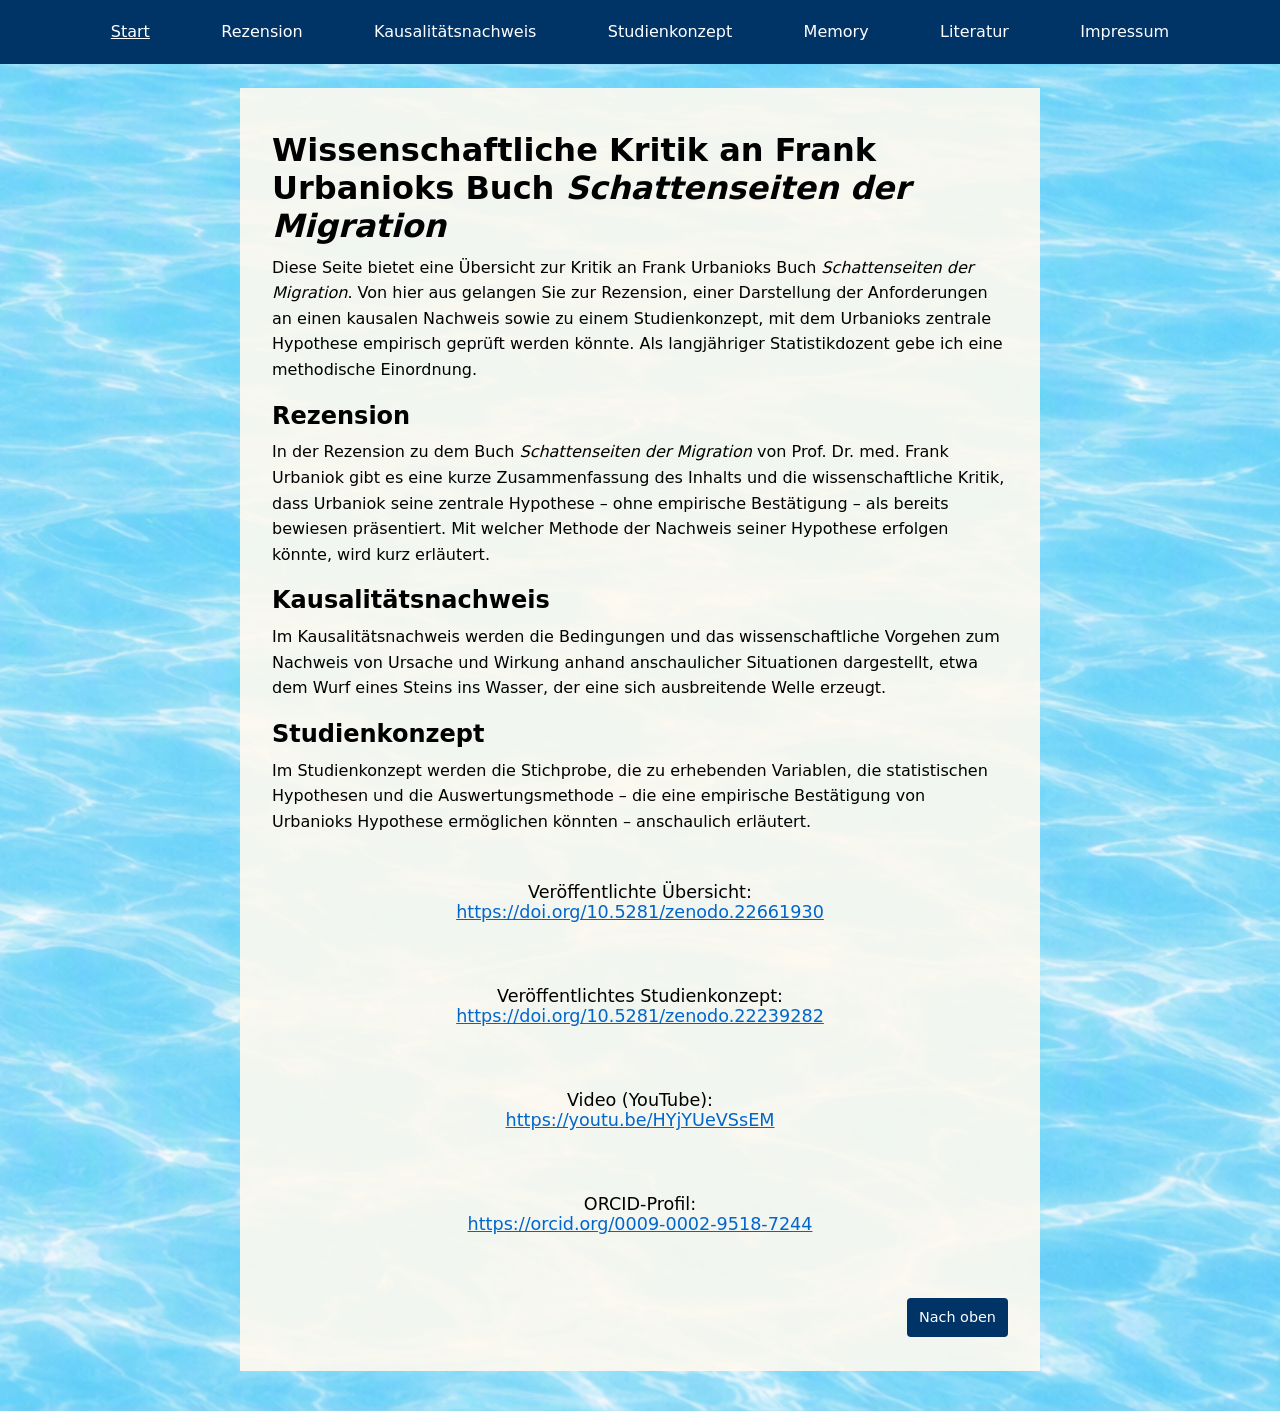
==== index.html @ d54fd237 "Add files via upload" ====
<!DOCTYPE html>
<html lang="de">
<head>
    <meta charset="UTF-8">

<meta name="viewport" content="width=device-width, initial-scale=1.0">


    <title>Kritik an Urbanioks Buch Schattenseiten der Migration – Start</title>

    <meta name="description" content="Übersichtsseite zur wissenschaftlichen Kritik an Urbanioks Buch: Verweise auf Rezension, Kausalitätsanalyse und Studienkonzept zur empirischen Prüfung seiner Hypothese.">
    <meta name="author" content="Eckehard Kuhlmei">

   <!-- Canonical URL -->
<link rel="canonical" href="https://urban.kuhlmei.ch/index.html">

<!-- Open Graph Tags -->
<meta property="og:title" content="Urban – Übersicht und Einführung">
<meta property="og:description" content="Einführung in die kritische Auseinandersetzung mit Urbanioks Hypothese und den methodischen Grundlagen der Kausalitätsprüfung.">
<meta property="og:url" content="https://urban.kuhlmei.ch/index.html">
<meta property="og:type" content="website">
<meta property="og:site_name" content="Urban – Kuhlmei">
 
<script type="application/ld+json">
{
  "@context": "https://schema.org",
  "@graph": [

    {
      "@type": "WebPage",
      "@id": "https://urban.kuhlmei.ch/#webpage",
      "url": "https://urban.kuhlmei.ch/",
      "name": "Kritik an Urbanioks Buch Schattenseiten der Migration – Start",
      "description": "Übersichtsseite zur wissenschaftlichen Kritik an Urbanioks Buch: Verweise auf Rezension, Kausalitätsanalyse und Studienkonzept zur empirischen Prüfung seiner Hypothese."
    },

    {
      "@type": "Person",
      "@id": "https://urban.kuhlmei.ch/#person",
      "name": "Eckehard Kuhlmei",
      "url": "https://urban.kuhlmei.ch/",
      "jobTitle": "Psychologe, Statistikdozent",
      "identifier": "https://orcid.org/0009-0002-9518-7244",
      "sameAs": [
        "https://orcid.org/0009-0002-9518-7244",
        "https://zenodo.org/doi/10.5281/zenodo.22239282"
      ]
    },

    {
      "@type": "Article",
      "@id": "https://urban.kuhlmei.ch/#article",
      "headline": "Wissenschaftliche Kritik an Frank Urbanioks Buch Schattenseiten der Migration",
      "description": "Übersichtsseite mit Verweisen auf Rezension, Kausalitätsanalyse und Studienkonzept sowie methodischer Einordnung durch einen langjährigen Statistikdozenten.",
      "author": {
        "@type": "Person",
        "@id": "https://urban.kuhlmei.ch/#person"
      },
      "publisher": {
        "@type": "Person",
        "name": "Eckehard Kuhlmei"
      },
      "mainEntityOfPage": "https://urban.kuhlmei.ch/"
    },

    {
  "@type": "VideoObject",
  "@id": "https://urban.kuhlmei.ch/#video",
  "name": "Prüfung von Urbanioks Hypothese – Studienkonzept und Auswertungsmethode",
  "description": "Kurzes Erklärvideo zum Studienkonzept zur empirischen Prüfung von Urbanioks Hypothese.",
  "thumbnailUrl": "https://img.youtube.com/vi/HYjYUeVSsEM/maxresdefault.jpg",
  "uploadDate": "2026-09-04T12:00:00+02:00",
  "contentUrl": "https://youtu.be/HYjYUeVSsEM",
  "embedUrl": "https://www.youtube.com/embed/HYjYUeVSsEM",
  "publisher": {
    "@type": "Person",
    "@id": "https://urban.kuhlmei.ch/#person"
  }
},


    {
      "@type": "ScholarlyArticle",
      "@id": "https://urban.kuhlmei.ch/#overview-article",
      "name": "Veröffentlichte Übersicht zur wissenschaftlichen Kritik an Frank Urbanioks Buch Schattenseiten der Migration",
      "description": "Überblicksdokument mit zentralen Links, Zusammenfassung und Kontext zur wissenschaftlichen Kritik an Urbanioks Hypothese.",
      "url": "https://doi.org/10.5281/zenodo.22661930",
      "identifier": {
        "@type": "PropertyValue",
        "propertyID": "DOI",
        "value": "10.5281/zenodo.22661930"
      },
      "author": {
        "@type": "Person",
        "@id": "https://urban.kuhlmei.ch/#person"
      },
      "publisher": {
        "@type": "Organization",
        "name": "Zenodo"
      },
      "inLanguage": "de"
    },

    {
      "@type": "BreadcrumbList",
      "@id": "https://urban.kuhlmei.ch/#breadcrumb",
      "itemListElement": [
        {
          "@type": "ListItem",
          "position": 1,
          "name": "Start",
          "item": "https://urban.kuhlmei.ch/"
        }
      ]
    }

  ]
}
</script>

    <!-- Google Analytics GA4 -->
<script async src="https://www.googletagmanager.com/gtag/js?id=G-37CLNTBSNG"></script>
<script>
  window.dataLayer = window.dataLayer || [];
  function gtag(){dataLayer.push(arguments);}
  gtag('js', new Date());
  gtag('config', 'G-37CLNTBSNG');
</script>


    <link rel="stylesheet" href="style.css">
</head>
<body class="body-background">

<div id="top"></div>

    <header class="site-header">
        <nav class="main-nav">
            <ul class="nav-list">
                <li class="nav-item"><a href="index.html" class="nav-link nav-link-active">Start</a></li>
                <li class="nav-item"><a href="rezension.html" class="nav-link">Rezension</a></li>
                <li class="nav-item"><a href="kausalitätsnachweis.html" class="nav-link">Kausalitätsnachweis</a></li>
                <li class="nav-item"><a href="studienkonzept.html" class="nav-link">Studienkonzept</a></li>
                <li class="nav-item"><a href="memory.html" class="nav-link">Memory</a></li>
                <li class="nav-item"><a href="literatur.html" class="nav-link">Literatur</a></li>
                <li class="nav-item"><a href="impressum.html" class="nav-link">Impressum</a></li>
            </ul>
        </nav>
    </header>

    <main class="page-wrapper">
        <h1>Wissenschaftliche Kritik an Frank Urbanioks Buch <em>Schattenseiten der Migration</em></h1>

        <p>
            Diese Seite bietet eine Übersicht zur Kritik an Frank Urbanioks Buch <em>Schattenseiten der Migration</em>.
            Von hier aus gelangen Sie zur Rezension, einer Darstellung der Anforderungen
            an einen kausalen Nachweis sowie zu einem Studienkonzept, mit dem Urbanioks zentrale Hypothese
            empirisch geprüft werden könnte. Als langjähriger Statistikdozent gebe ich eine methodische Einordnung.
        </p>

        <h2>Rezension</h2>
        <p>
            In der Rezension zu dem Buch <em>Schattenseiten der Migration</em> von Prof. Dr. med. Frank Urbaniok
            gibt es eine kurze Zusammenfassung des Inhalts und die wissenschaftliche Kritik, dass Urbaniok seine
            zentrale Hypothese – ohne empirische Bestätigung – als bereits bewiesen präsentiert. Mit welcher Methode
            der Nachweis seiner Hypothese erfolgen könnte, wird kurz erläutert.
        </p>

        

        <h2>Kausalitätsnachweis</h2>
        <p>
            Im Kausalitätsnachweis werden die Bedingungen und das wissenschaftliche Vorgehen zum Nachweis von Ursache
            und Wirkung anhand anschaulicher Situationen dargestellt, etwa dem Wurf eines Steins ins Wasser, der eine
            sich ausbreitende Welle erzeugt.
        </p>

        

        <h2>Studienkonzept</h2>
        <p>
            Im Studienkonzept werden die Stichprobe, die zu erhebenden Variablen, die statistischen Hypothesen und die
            Auswertungsmethode – die eine empirische Bestätigung von Urbanioks Hypothese ermöglichen könnten – anschaulich
            erläutert.
        </p>

<div class="doi">
    <span>Veröffentlichte Übersicht:</span><br>
    <a href="https://doi.org/10.5281/zenodo.22661930" target="_blank">
         https://doi.org/10.5281/zenodo.22661930
    </a>
</div>


<div class="doi">
    <span>Veröffentlichtes Studienkonzept:</span><br>
    <a href="https://doi.org/10.5281/zenodo.22239282" target="_blank">
         https://doi.org/10.5281/zenodo.22239282
    </a>
</div>

<div class="doi">
    <span>Video (YouTube):</span><br>
    <a href="https://youtu.be/HYjYUeVSsEM" target="_blank">
         https://youtu.be/HYjYUeVSsEM
    </a>
</div>

<div class="doi">
    ORCID‑Profil:<br>
    <a href="https://orcid.org/0009-0002-9518-7244" target="_blank">
        https://orcid.org/0009-0002-9518-7244
    </a>
</div>

<p class="back-to-top-wrapper">
    <a href="#top" class="back-to-top">Nach oben</a>
</p>

    </main>

<!-- Like-Button Bereich -->
<div class="like-container">
    <!-- LikeBtn.com BEGIN -->
    <span class="likebtn-wrapper" data-lang="de" data-identifier="urban-startseite"></span>
    <script>
        (function(d,e,s){
            if(d.getElementById("likebtn_wjs")) return;
            a = d.createElement(e);
            m = d.getElementsByTagName(e)[0];
            a.async = 1;
            a.id = "likebtn_wjs";
            a.src = s;
            m.parentNode.insertBefore(a, m);
        })(document, "script", "//w.likebtn.com/js/w/widget.js");
    </script>
    <!-- LikeBtn.com END -->
</div>

</body>
</html>
---- style.css ----
/* Hintergrundbild für alle Seiten */
.body-background {
    margin: 0;
    padding: 0;
    font-family: system-ui, -apple-system, BlinkMacSystemFont, "Segoe UI", sans-serif;
    background-image: url("hintergrund.png");
    background-size: cover;
    background-position: center;
    background-attachment: scroll;
}

/* Navigationsleiste */
.site-header {
    background-color: #003366; /* dunkelblau */
}

.main-nav {
    max-width: 1100px;
    margin: 0 auto;
}

.nav-list {
    list-style: none;
    margin: 0;
    padding: 0.5rem 0;
    display: flex;
    justify-content: space-between;
    flex-wrap: wrap;
}

.nav-item {
    margin: 0 0.5rem;
}

.nav-link {
    color: #ffffff;
    text-decoration: none;
    font-weight: 500;
    padding: 0.4rem 0.8rem;
    display: block;
}

.nav-link:hover,
.nav-link-active {
    text-decoration: underline;
}

/* Page Wrapper mit cremeweißem Hintergrund und Opazität */
.page-wrapper {
    max-width: 800px;
    margin: 1.5rem auto;
    padding: 1.5rem 2rem;
    background-color: rgba(255, 250, 240, 0.9); /* cremeweiß mit 0.9 Opazität */
    box-sizing: border-box;
}

/* Bilder in Textbreite */
.content-image-wrapper {
    margin: 1.2rem 0;
}

.content-image {
    width: 100%;
    height: auto;
    display: block;
}

/* Typografie */
h1, h2 {
    margin-top: 1.2rem;
    margin-bottom: 0.6rem;
}

p {
    line-height: 1.6;
    margin: 0.6rem 0;
}

/* Responsive Navigation: unter 600px vertikal */
@media (max-width: 600px) {
    .nav-list {
        flex-direction: column;
        align-items: flex-start;
    }

    .nav-item {
        margin: 0.2rem 0;
    }
}


.bild {
    width: 100%;
    height: auto;
    display: block;
    margin: 0.5rem 0;
}

/* Kompaktes Memory-Layout für eine Seite */
.memory-grid {
    display: grid;
    grid-template-columns: repeat(3, 1fr);
    gap: 0.4rem;              /* engerer Abstand */
    max-width: 420px;         /* schmalere Gesamtbreite */
    margin: 1rem auto;        /* zentriert das Spielfeld */
}

.card {
    width: 100%;
    aspect-ratio: 1 / 1;
    background-image: url('rueckseite.png');
    background-size: cover;        /* Füllt das gesamte Feld */
    background-repeat: no-repeat;  /* Keine Wiederholung */
    background-position: center;   /* Zentriert das Muster */
    border: 1px solid #900;
    cursor: pointer;
    transition: transform 0.2s ease;
}


/* Karten etwas kleiner für kompaktere Darstellung */
.memory-grid .card {
    height: 110px;            /* feste Höhe für gleichmäßige Rasterhöhe */
}

/* Bilddarstellung bei aufgedeckten Karten */
.card.flipped img {
    width: 100%;
    height: 100%;
    object-fit: cover;
    display: block;
    border-radius: 3px;
}

/* Für kleine Bildschirme (Smartphones) */
@media (max-width: 600px) {
    .memory-grid {
        max-width: 320px;
        gap: 0.3rem;
    }
    .memory-grid .card {
        height: 90px;
    }
}

.card.win-glow {
    box-shadow: 0 0 25px 10px rgba(255, 215, 0, 0.8);
    transition: box-shadow 0.8s ease-out;
}

.back-to-top {
    display: inline-block;
    padding: 8px 12px;
    background-color: #003366; /* dein dunkles Blau */
    color: white;
    text-decoration: none;
    border-radius: 4px;
    font-size: 0.9rem;
}

.back-to-top:hover {
    background-color: #0055aa;
}

.back-to-top-wrapper {
    text-align: right;
    margin-top: 40px;
}

@media (max-width: 600px) {
    .back-to-top-wrapper {
        text-align: center;
        margin-top: 30px;
    }
    .back-to-top {
        padding: 10px 16px;
        font-size: 1rem;
    }
}


.site-header {
    background-color: #003366;
    padding: 0.5rem 1rem;   /* NEU */
}

.like-container {
    text-align: center;
    margin-top: 40px;
    margin-bottom: 40px;
}

.yoko-link {
    color: #003366 !important;
    font-weight: 500;
}

.doi {
    text-align: center;
    margin-top: 3rem;
    margin-bottom: 4rem;   /* deutlich mehr Abstand nach unten */
    font-size: 1.1rem;
    font-weight: 500;
}

.doi a {
    color: #0066cc;
    text-decoration: underline;
}

.orcid {
    margin-top: 2.5rem;
    margin-bottom: 3.5rem;
    text-align: center;
    font-size: 1.05rem;
    font-weight: 500;
}

.orcid a {
    color: #0066cc;
    text-decoration: underline;
}

.pdf-link {
    font-size: 1.15rem;
    font-weight: 500;
    text-decoration: underline;
    color: var(--text-dark);
}

.video {
    text-align: center;
    margin-top: 10px;
}

.video a {
    color: #005a8c; /* dein Urban-Blau */
    text-decoration: none;
}

.video a:hover {
    text-decoration: underline;
}
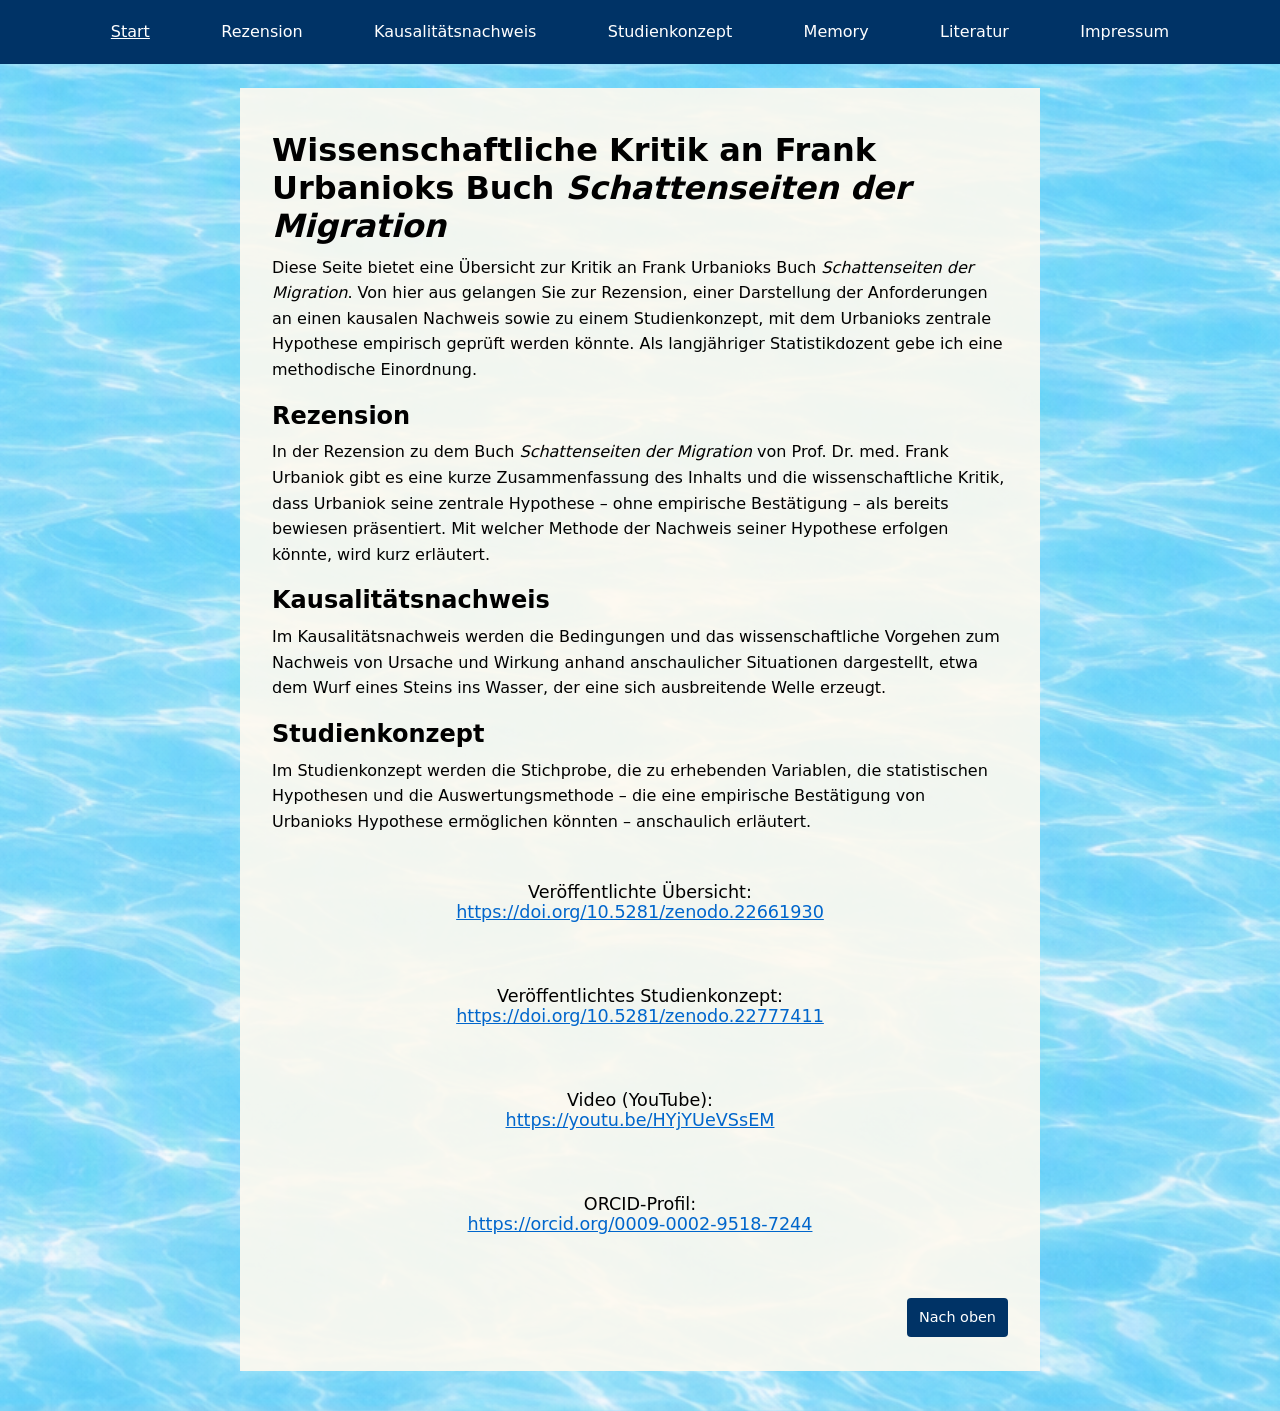
==== commit e88b1482: "Add files via upload" ====
--- a/index.html
+++ b/index.html
@@ -194,8 +194,8 @@
 
 <div class="doi">
     <span>Veröffentlichtes Studienkonzept:</span><br>
-    <a href="https://doi.org/10.5281/zenodo.22239282" target="_blank">
-         https://doi.org/10.5281/zenodo.22239282
+    <a href="https://doi.org/10.5281/zenodo.22777411" target="_blank">
+         https://doi.org/10.5281/zenodo.22777411
     </a>
 </div>
 
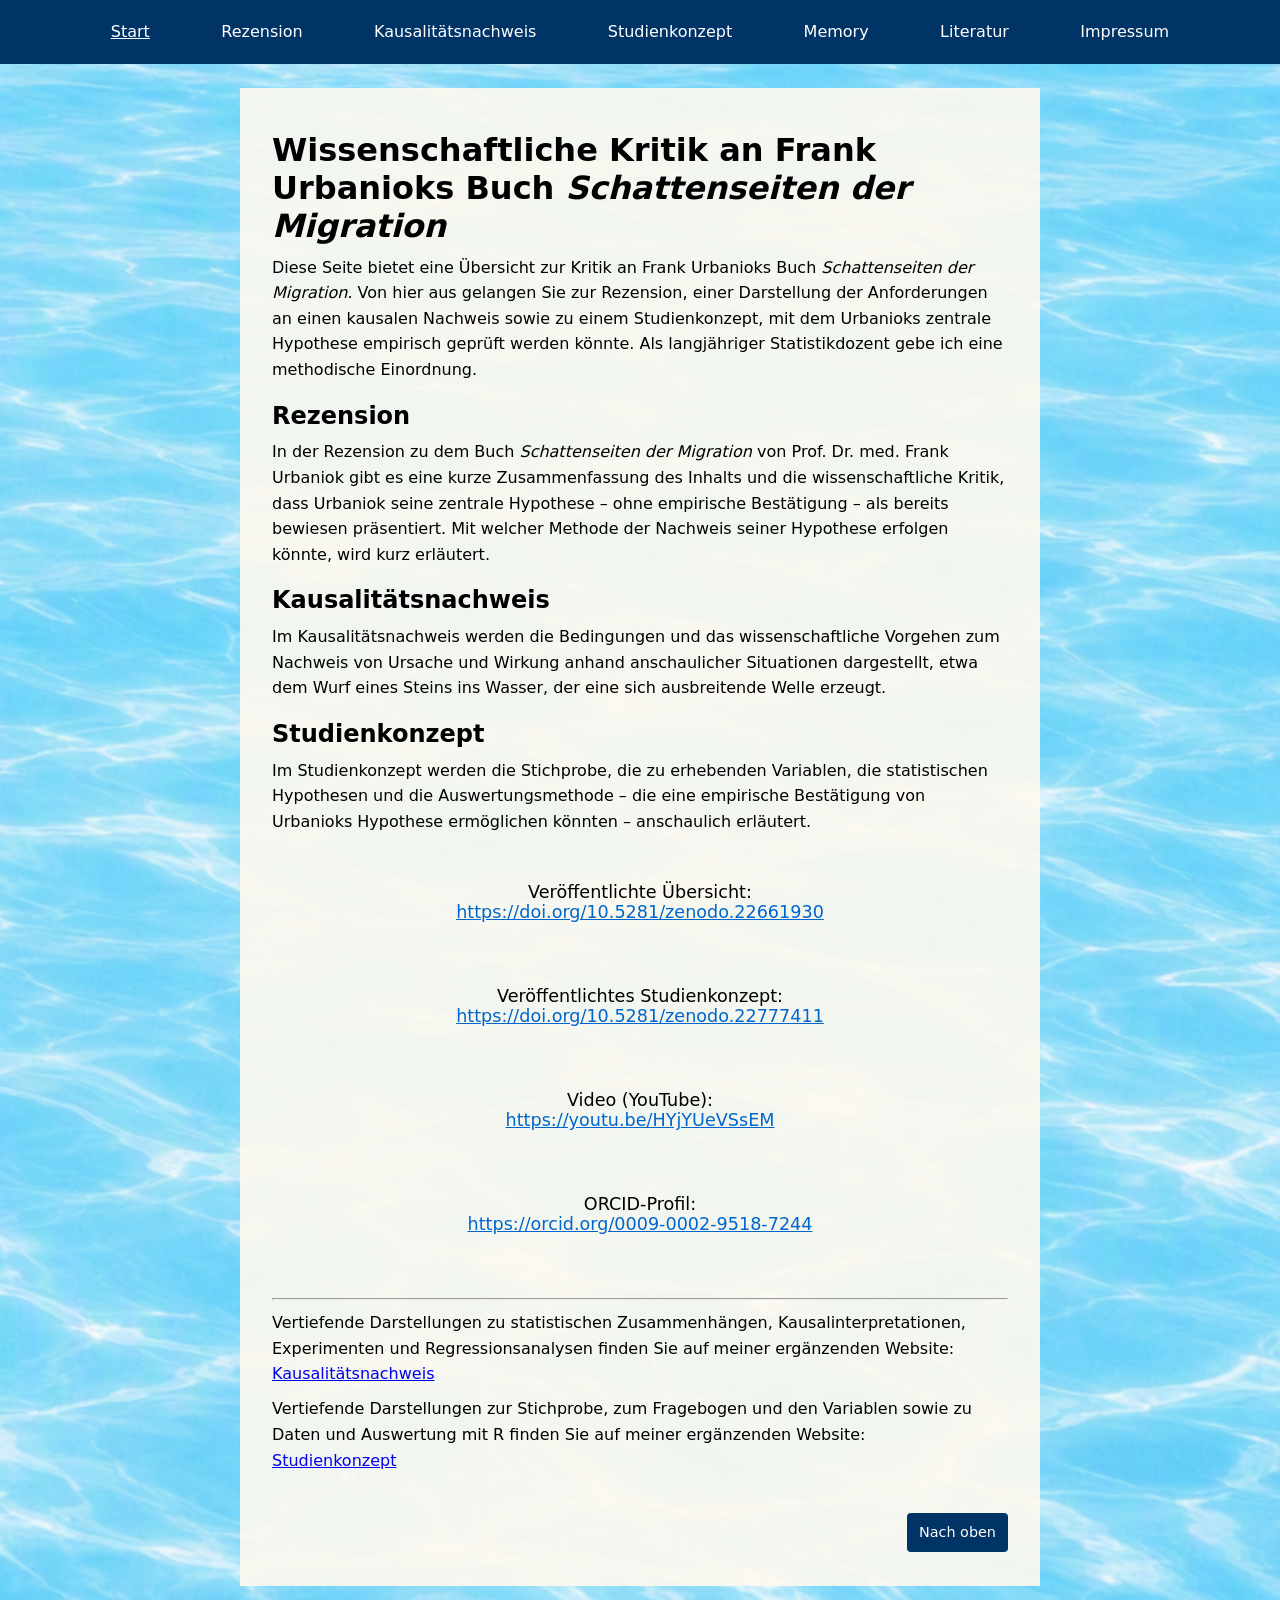
==== commit 1c5e56a7: "Add files via upload" ====
--- a/index.html
+++ b/index.html
@@ -212,6 +212,19 @@
         https://orcid.org/0009-0002-9518-7244
     </a>
 </div>
+
+<hr>
+
+<p>
+Vertiefende Darstellungen zu statistischen Zusammenhängen, Kausalinterpretationen, Experimenten und Regressionsanalysen finden Sie auf meiner ergänzenden Website:<br>
+<a href="https://kausalitaetsnachweis.kuhlmei.ch">Kausalitätsnachweis</a>
+</p>
+
+<p>
+Vertiefende Darstellungen zur Stichprobe, zum Fragebogen und den Variablen sowie zu Daten und Auswertung mit R finden Sie auf meiner ergänzenden Website:<br>
+<a href="https://studienkonzept.kuhlmei.ch">Studienkonzept</a>
+</p>
+
 
 <p class="back-to-top-wrapper">
     <a href="#top" class="back-to-top">Nach oben</a>
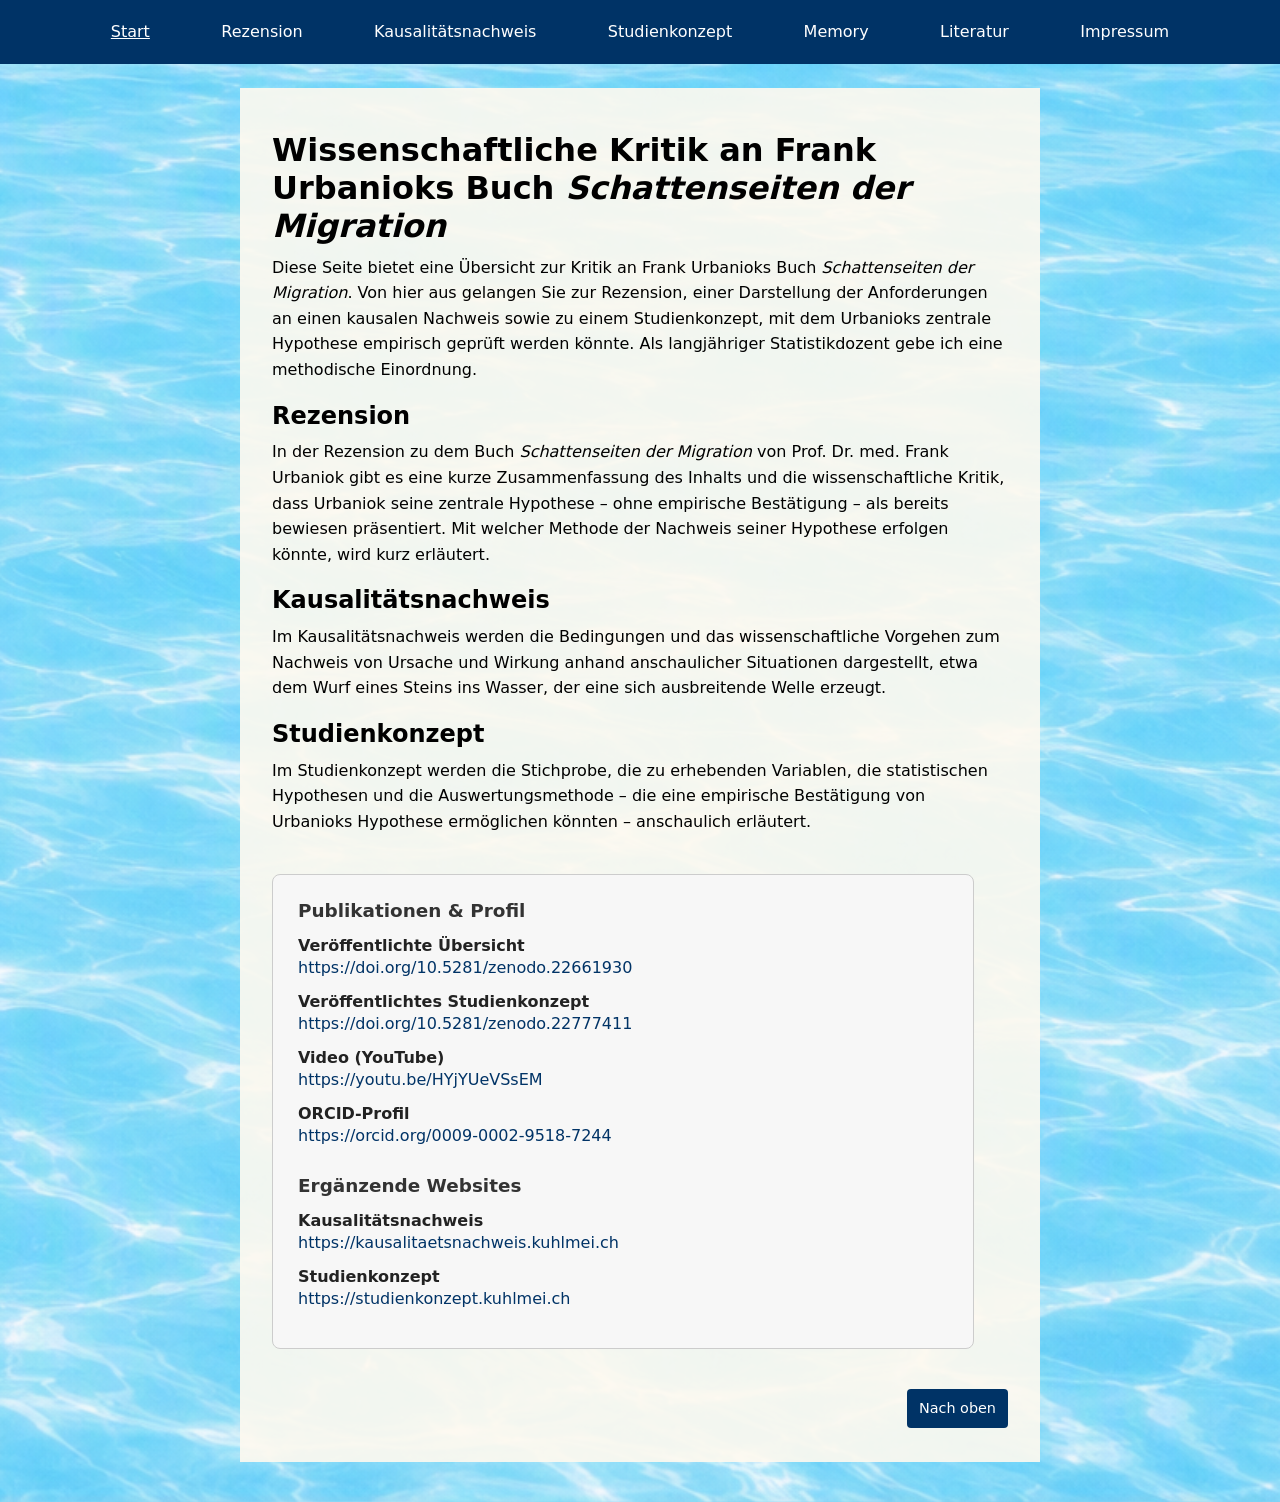
==== commit dc690a26: "Add files via upload" ====
--- a/index.html
+++ b/index.html
@@ -184,46 +184,57 @@
             erläutert.
         </p>
 
-<div class="doi">
-    <span>Veröffentlichte Übersicht:</span><br>
-    <a href="https://doi.org/10.5281/zenodo.22661930" target="_blank">
-         https://doi.org/10.5281/zenodo.22661930
-    </a>
+<div class="linkbox">
+
+    <h3>Publikationen & Profil</h3>
+
+    <div class="item">
+        <span>Veröffentlichte Übersicht</span>
+        <a href="https://doi.org/10.5281/zenodo.22661930" target="_blank">
+            https://doi.org/10.5281/zenodo.22661930
+        </a>
+    </div>
+
+    <div class="item">
+        <span>Veröffentlichtes Studienkonzept</span>
+        <a href="https://doi.org/10.5281/zenodo.22777411" target="_blank">
+            https://doi.org/10.5281/zenodo.22777411
+        </a>
+    </div>
+
+    <div class="item">
+        <span>Video (YouTube)</span>
+        <a href="https://youtu.be/HYjYUeVSsEM" target="_blank">
+            https://youtu.be/HYjYUeVSsEM
+        </a>
+    </div>
+
+    <div class="item">
+        <span>ORCID‑Profil</span>
+        <a href="https://orcid.org/0009-0002-9518-7244" target="_blank">
+            https://orcid.org/0009-0002-9518-7244
+        </a>
+    </div>
+
+
+    <h3 class="section">Ergänzende Websites</h3>
+
+    <div class="item">
+        <span>Kausalitätsnachweis</span>
+        <a href="https://kausalitaetsnachweis.kuhlmei.ch" target="_blank">
+            https://kausalitaetsnachweis.kuhlmei.ch
+        </a>
+    </div>
+
+    <div class="item">
+        <span>Studienkonzept</span>
+        <a href="https://studienkonzept.kuhlmei.ch" target="_blank">
+            https://studienkonzept.kuhlmei.ch
+        </a>
+    </div>
+
 </div>
 
-
-<div class="doi">
-    <span>Veröffentlichtes Studienkonzept:</span><br>
-    <a href="https://doi.org/10.5281/zenodo.22777411" target="_blank">
-         https://doi.org/10.5281/zenodo.22777411
-    </a>
-</div>
-
-<div class="doi">
-    <span>Video (YouTube):</span><br>
-    <a href="https://youtu.be/HYjYUeVSsEM" target="_blank">
-         https://youtu.be/HYjYUeVSsEM
-    </a>
-</div>
-
-<div class="doi">
-    ORCID‑Profil:<br>
-    <a href="https://orcid.org/0009-0002-9518-7244" target="_blank">
-        https://orcid.org/0009-0002-9518-7244
-    </a>
-</div>
-
-<hr>
-
-<p>
-Vertiefende Darstellungen zu statistischen Zusammenhängen, Kausalinterpretationen, Experimenten und Regressionsanalysen finden Sie auf meiner ergänzenden Website:<br>
-<a href="https://kausalitaetsnachweis.kuhlmei.ch">Kausalitätsnachweis</a>
-</p>
-
-<p>
-Vertiefende Darstellungen zur Stichprobe, zum Fragebogen und den Variablen sowie zu Daten und Auswertung mit R finden Sie auf meiner ergänzenden Website:<br>
-<a href="https://studienkonzept.kuhlmei.ch">Studienkonzept</a>
-</p>
 
 
 <p class="back-to-top-wrapper">
--- a/style.css
+++ b/style.css
@@ -242,3 +242,52 @@
     text-decoration: underline;
 }
 
+.linkbox {
+    border: 1px solid #ccc;
+    background: #f7f7f7;
+    padding: 25px;
+    border-radius: 8px;
+    max-width: 650px;
+    margin-top: 40px;
+}
+
+.linkbox h3 {
+    margin-top: 0;
+    margin-bottom: 15px;
+    font-size: 1.15em;
+    color: #333;
+}
+
+.linkbox .section {
+    margin-top: 30px;
+}
+
+.item {
+    margin-bottom: 15px;
+}
+
+.item span {
+    font-weight: 600;
+    display: block;
+    margin-bottom: 3px;
+    color: #222;
+}
+
+.item a {
+    color: #003366;
+    text-decoration: none;
+    word-break: break-all;
+}
+
+.item a:hover {
+    text-decoration: underline;
+}
+
+
+/* Kleine, zentrierte Linkbox */
+.linkbox.small-centered {
+    width: 360px;          /* feste, kleinere Breite */
+    margin: 2.5rem auto;   /* zentriert */
+    padding: 1.2rem 1.4rem;
+    text-align: left;      /* wissenschaftlich linksbündig */
+}
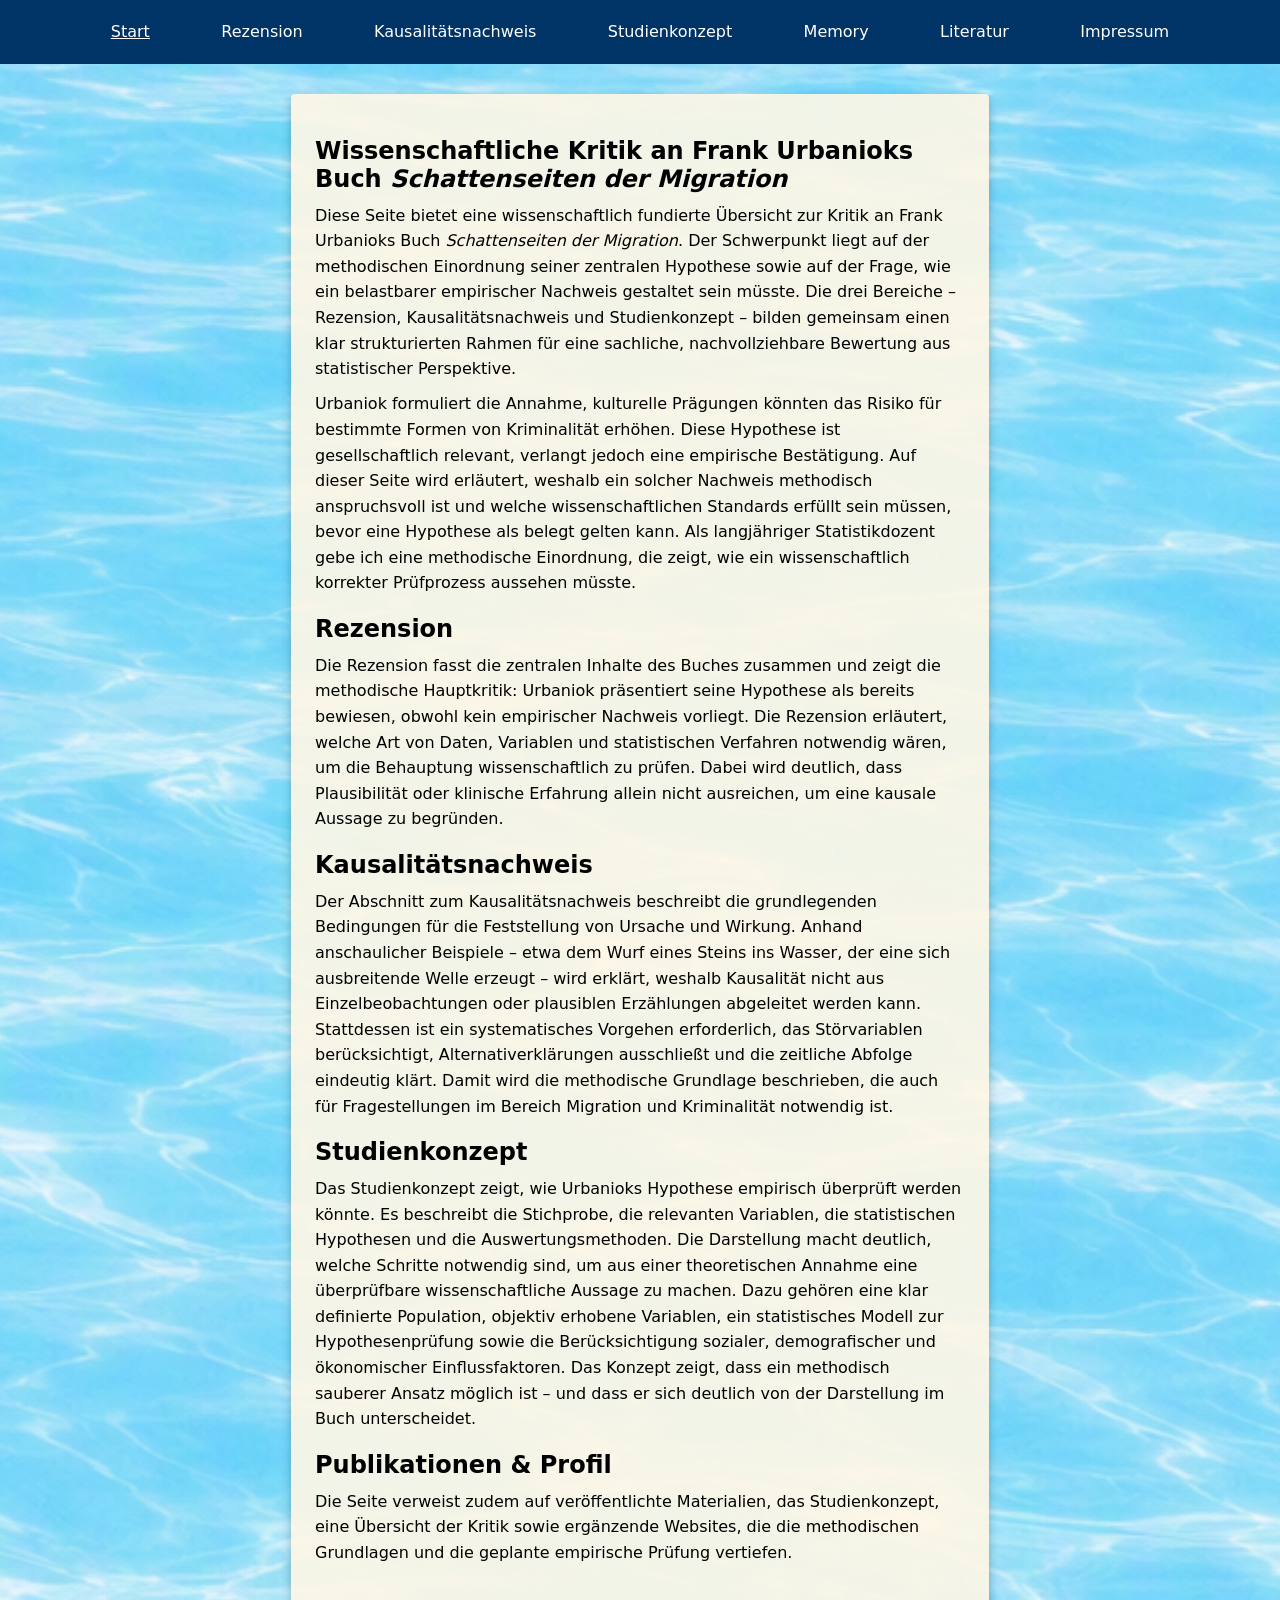
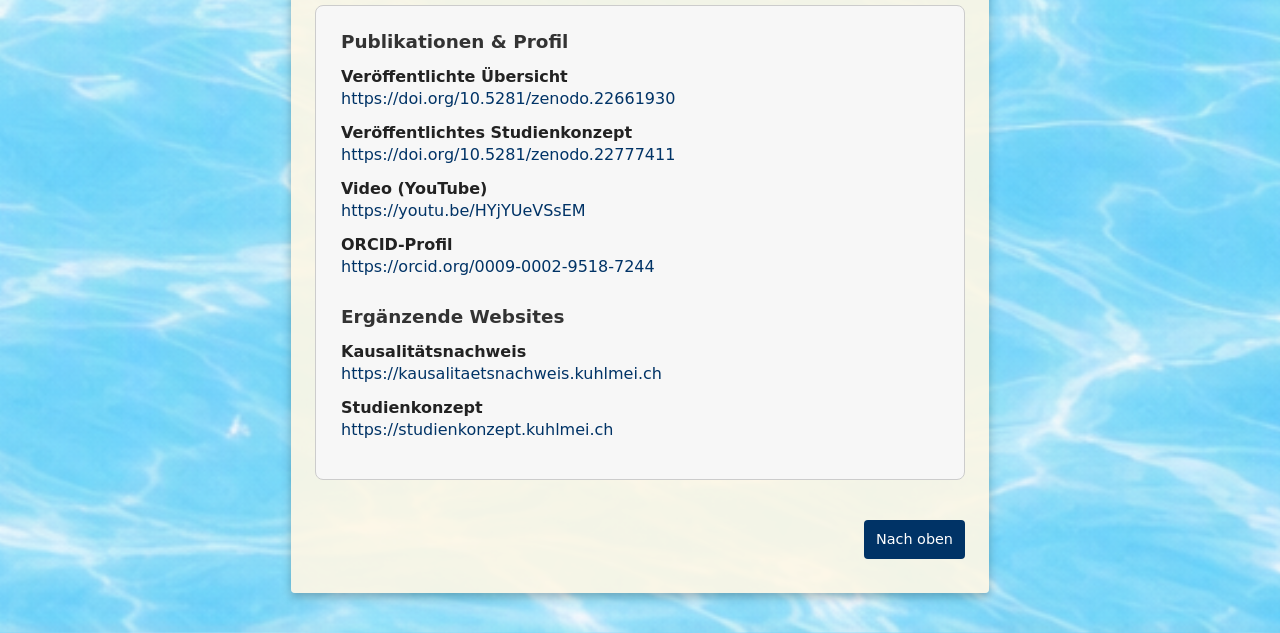
==== commit cf7c685a: "Add files via upload" ====
--- a/index.html
+++ b/index.html
@@ -149,40 +149,65 @@
     </header>
 
     <main class="page-wrapper">
-        <h1>Wissenschaftliche Kritik an Frank Urbanioks Buch <em>Schattenseiten der Migration</em></h1>
-
-        <p>
-            Diese Seite bietet eine Übersicht zur Kritik an Frank Urbanioks Buch <em>Schattenseiten der Migration</em>.
-            Von hier aus gelangen Sie zur Rezension, einer Darstellung der Anforderungen
-            an einen kausalen Nachweis sowie zu einem Studienkonzept, mit dem Urbanioks zentrale Hypothese
-            empirisch geprüft werden könnte. Als langjähriger Statistikdozent gebe ich eine methodische Einordnung.
-        </p>
-
-        <h2>Rezension</h2>
-        <p>
-            In der Rezension zu dem Buch <em>Schattenseiten der Migration</em> von Prof. Dr. med. Frank Urbaniok
-            gibt es eine kurze Zusammenfassung des Inhalts und die wissenschaftliche Kritik, dass Urbaniok seine
-            zentrale Hypothese – ohne empirische Bestätigung – als bereits bewiesen präsentiert. Mit welcher Methode
-            der Nachweis seiner Hypothese erfolgen könnte, wird kurz erläutert.
-        </p>
-
         
-
-        <h2>Kausalitätsnachweis</h2>
-        <p>
-            Im Kausalitätsnachweis werden die Bedingungen und das wissenschaftliche Vorgehen zum Nachweis von Ursache
-            und Wirkung anhand anschaulicher Situationen dargestellt, etwa dem Wurf eines Steins ins Wasser, der eine
-            sich ausbreitende Welle erzeugt.
-        </p>
-
-        
-
-        <h2>Studienkonzept</h2>
-        <p>
-            Im Studienkonzept werden die Stichprobe, die zu erhebenden Variablen, die statistischen Hypothesen und die
-            Auswertungsmethode – die eine empirische Bestätigung von Urbanioks Hypothese ermöglichen könnten – anschaulich
-            erläutert.
-        </p>
+        <section>
+  <h1>Wissenschaftliche Kritik an Frank Urbanioks Buch <em>Schattenseiten der Migration</em></h1>
+
+  <p>
+    Diese Seite bietet eine wissenschaftlich fundierte Übersicht zur Kritik an Frank Urbanioks Buch
+    <em>Schattenseiten der Migration</em>. Der Schwerpunkt liegt auf der methodischen Einordnung seiner
+    zentralen Hypothese sowie auf der Frage, wie ein belastbarer empirischer Nachweis gestaltet sein müsste.
+    Die drei Bereiche – Rezension, Kausalitätsnachweis und Studienkonzept – bilden gemeinsam einen klar
+    strukturierten Rahmen für eine sachliche, nachvollziehbare Bewertung aus statistischer Perspektive.
+  </p>
+
+  <p>
+    Urbaniok formuliert die Annahme, kulturelle Prägungen könnten das Risiko für bestimmte Formen von
+    Kriminalität erhöhen. Diese Hypothese ist gesellschaftlich relevant, verlangt jedoch eine empirische
+    Bestätigung. Auf dieser Seite wird erläutert, weshalb ein solcher Nachweis methodisch anspruchsvoll ist
+    und welche wissenschaftlichen Standards erfüllt sein müssen, bevor eine Hypothese als belegt gelten kann.
+    Als langjähriger Statistikdozent gebe ich eine methodische Einordnung, die zeigt, wie ein wissenschaftlich
+    korrekter Prüfprozess aussehen müsste.
+  </p>
+
+  <h2>Rezension</h2>
+  <p>
+    Die Rezension fasst die zentralen Inhalte des Buches zusammen und zeigt die methodische Hauptkritik:
+    Urbaniok präsentiert seine Hypothese als bereits bewiesen, obwohl kein empirischer Nachweis vorliegt.
+    Die Rezension erläutert, welche Art von Daten, Variablen und statistischen Verfahren notwendig wären,
+    um die Behauptung wissenschaftlich zu prüfen. Dabei wird deutlich, dass Plausibilität oder klinische
+    Erfahrung allein nicht ausreichen, um eine kausale Aussage zu begründen.
+  </p>
+
+  <h2>Kausalitätsnachweis</h2>
+  <p>
+    Der Abschnitt zum Kausalitätsnachweis beschreibt die grundlegenden Bedingungen für die Feststellung von
+    Ursache und Wirkung. Anhand anschaulicher Beispiele – etwa dem Wurf eines Steins ins Wasser, der eine
+    sich ausbreitende Welle erzeugt – wird erklärt, weshalb Kausalität nicht aus Einzelbeobachtungen oder
+    plausiblen Erzählungen abgeleitet werden kann. Stattdessen ist ein systematisches Vorgehen erforderlich,
+    das Störvariablen berücksichtigt, Alternativerklärungen ausschließt und die zeitliche Abfolge eindeutig
+    klärt. Damit wird die methodische Grundlage beschrieben, die auch für Fragestellungen im Bereich 
+    Migration und Kriminalität notwendig ist.
+  </p>
+
+  <h2>Studienkonzept</h2>
+  <p>
+    Das Studienkonzept zeigt, wie Urbanioks Hypothese empirisch überprüft werden könnte. Es beschreibt die
+    Stichprobe, die relevanten Variablen, die statistischen Hypothesen und die Auswertungsmethoden. Die
+    Darstellung macht deutlich, welche Schritte notwendig sind, um aus einer theoretischen Annahme eine
+    überprüfbare wissenschaftliche Aussage zu machen. Dazu gehören eine klar definierte Population, objektiv
+    erhobene Variablen, ein statistisches Modell zur Hypothesenprüfung sowie die Berücksichtigung sozialer,
+    demografischer und ökonomischer Einflussfaktoren. Das Konzept zeigt, dass ein methodisch sauberer Ansatz
+    möglich ist – und dass er sich deutlich von der Darstellung im Buch unterscheidet.
+  </p>
+
+  <h2>Publikationen &amp; Profil</h2>
+  <p>
+    Die Seite verweist zudem auf veröffentlichte Materialien, das Studienkonzept, eine Übersicht der Kritik
+    sowie ergänzende Websites, die die methodischen Grundlagen und die geplante empirische Prüfung vertiefen.
+  </p>
+</section>
+
 
 <div class="linkbox">
 
--- a/style.css
+++ b/style.css
@@ -45,14 +45,19 @@
     text-decoration: underline;
 }
 
-/* Page Wrapper mit cremeweißem Hintergrund und Opazität */
+/* ---------------------------------------------------------
+   PAGE WRAPPER – Cremeweiß, Opazität 0.9, schmal
+--------------------------------------------------------- */
+
 .page-wrapper {
-    max-width: 800px;
-    margin: 1.5rem auto;
-    padding: 1.5rem 2rem;
-    background-color: rgba(255, 250, 240, 0.9); /* cremeweiß mit 0.9 Opazität */
-    box-sizing: border-box;
-}
+    max-width: 650px;
+    margin: 30px auto;
+    padding: 24px;
+    background-color: rgba(255, 248, 230, 0.9);
+    box-shadow: 0 4px 10px rgba(0,0,0,0.25);
+    border-radius: 4px;
+}
+
 
 /* Bilder in Textbreite */
 .content-image-wrapper {
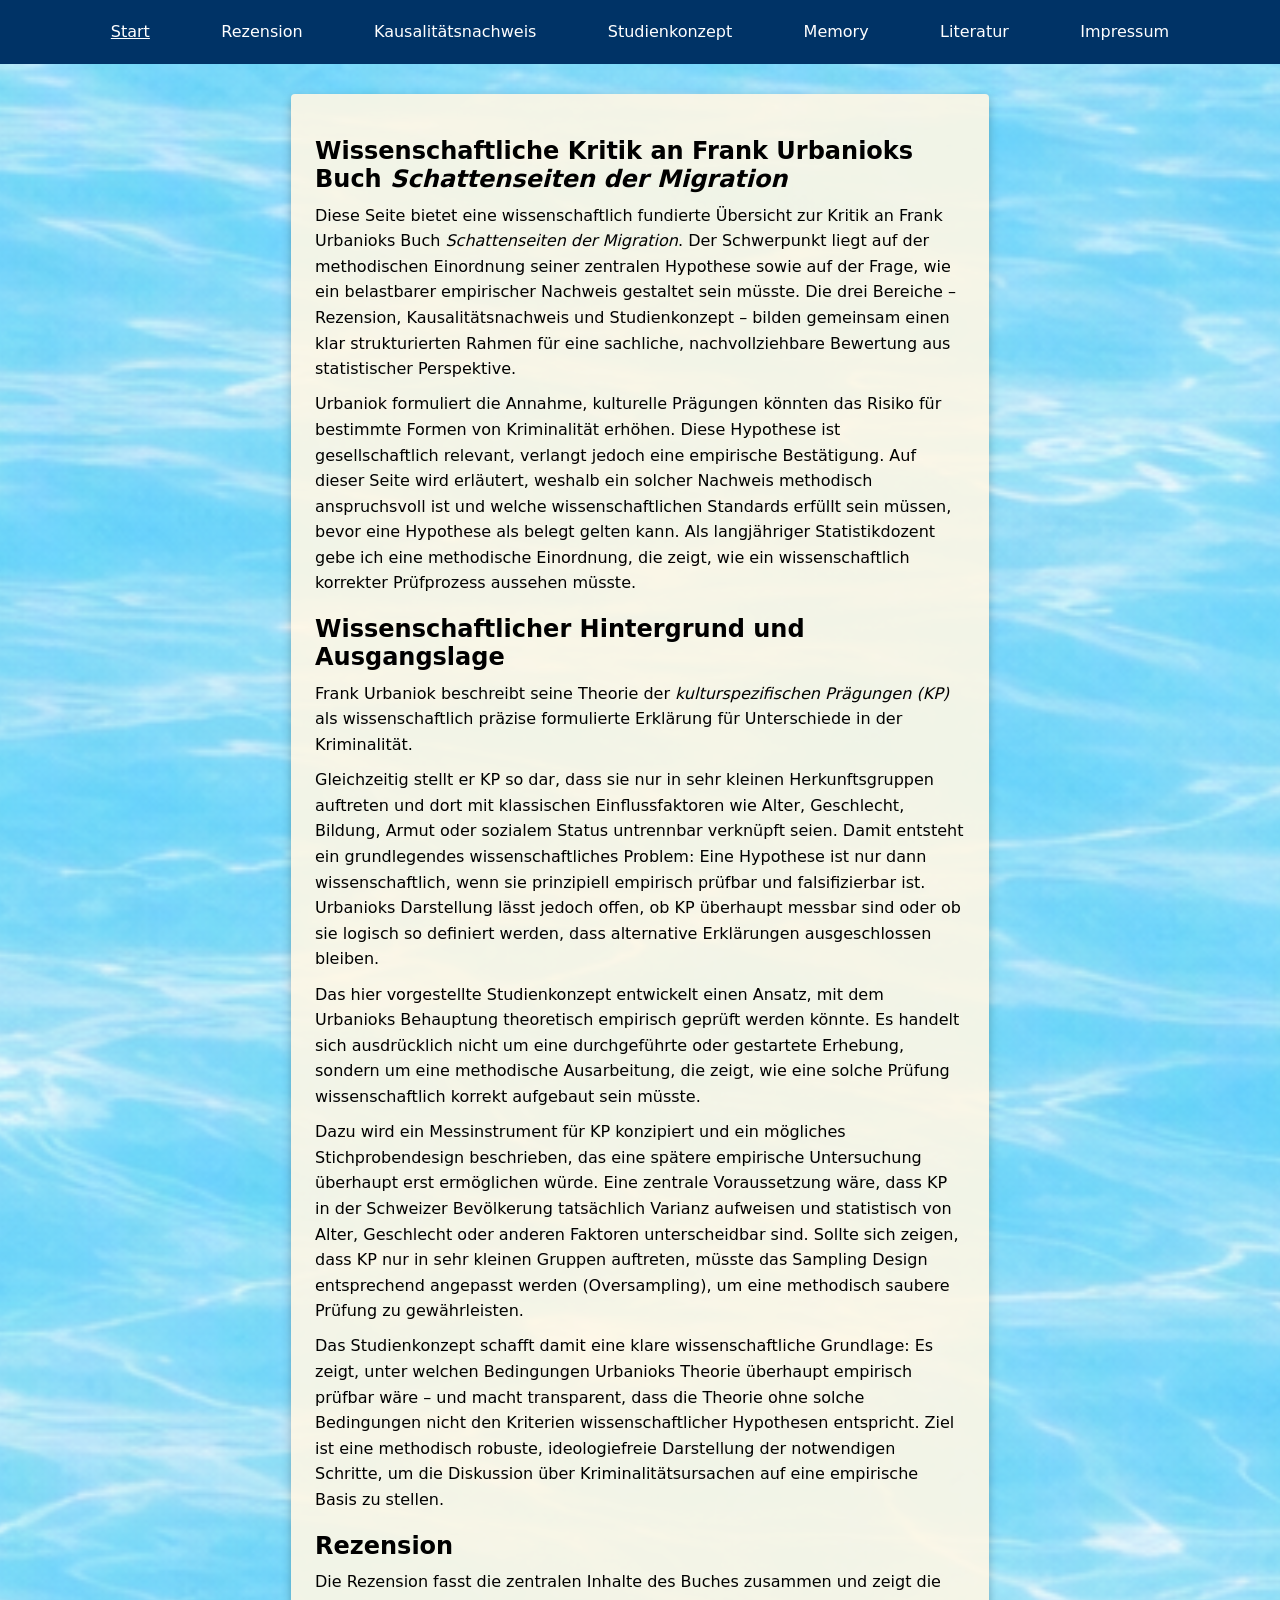
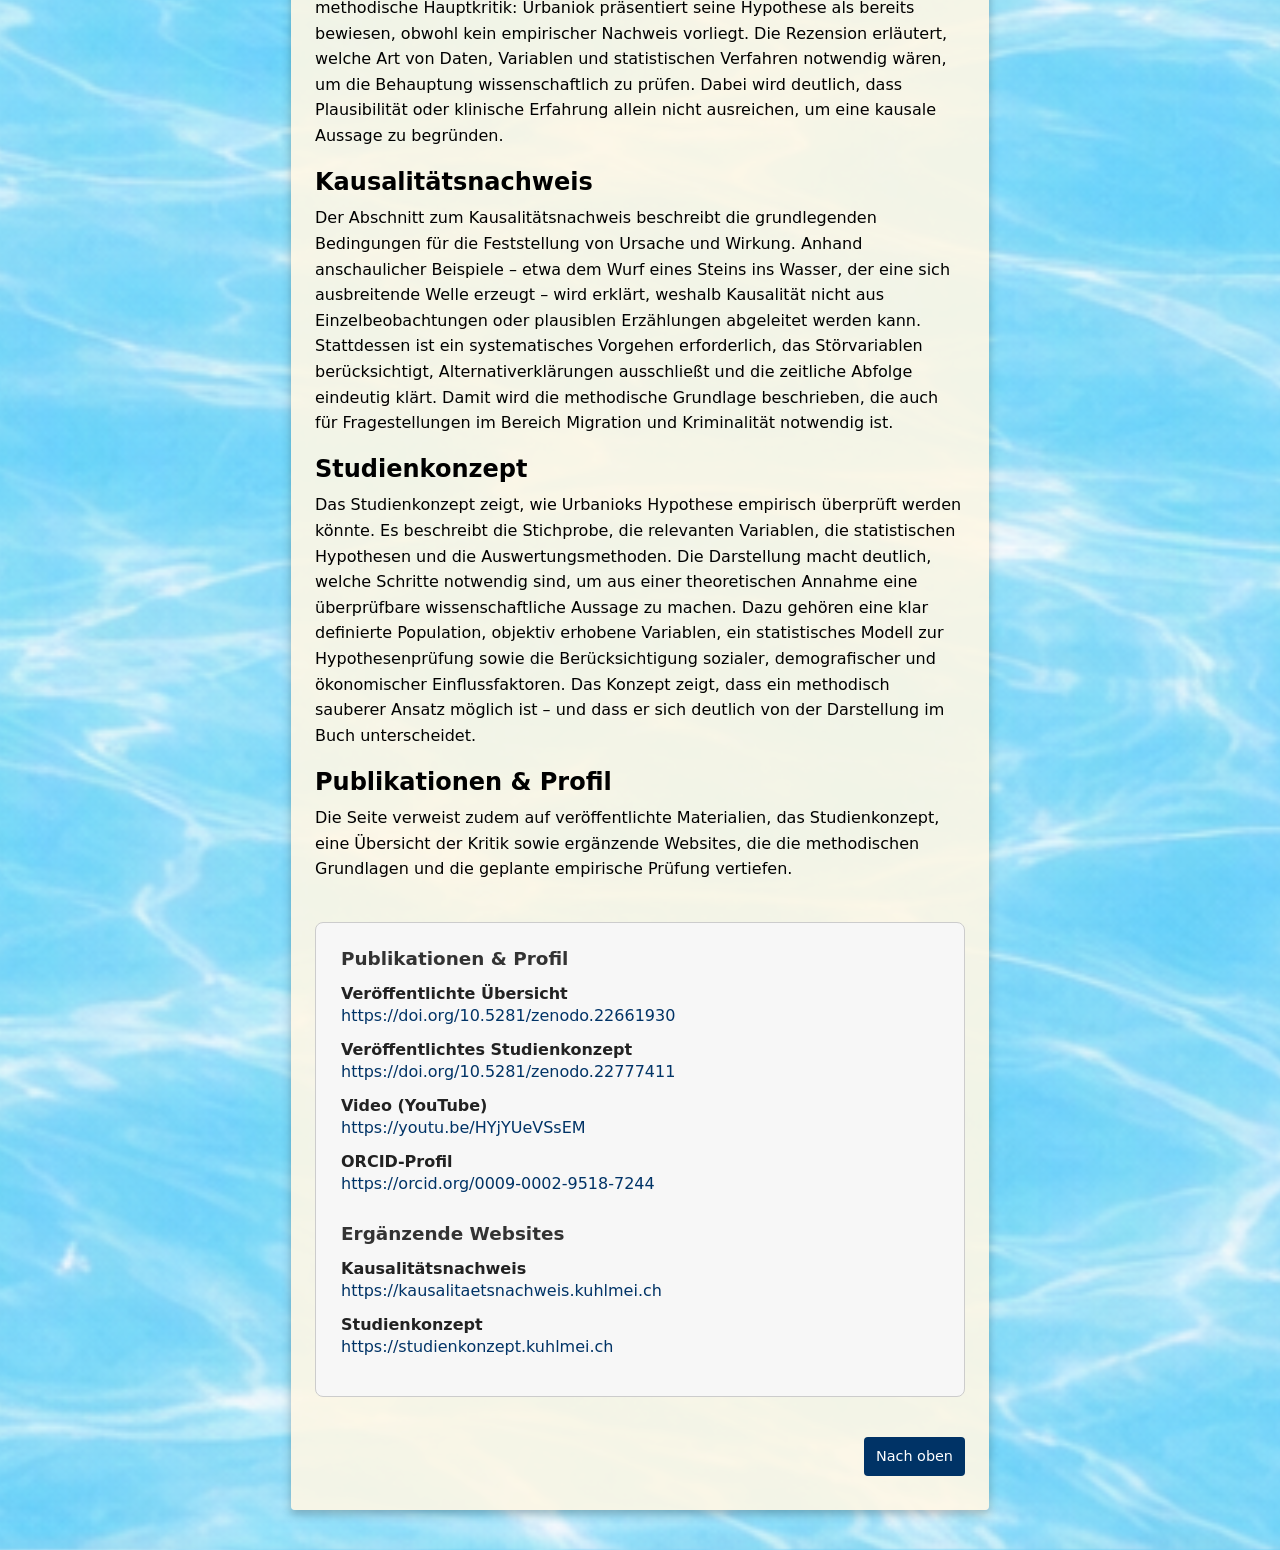
==== commit 225008ea: "Add files via upload" ====
--- a/index.html
+++ b/index.html
@@ -6,9 +6,9 @@
 <meta name="viewport" content="width=device-width, initial-scale=1.0">
 
 
-    <title>Kritik an Urbanioks Buch Schattenseiten der Migration – Start</title>
-
-    <meta name="description" content="Übersichtsseite zur wissenschaftlichen Kritik an Urbanioks Buch: Verweise auf Rezension, Kausalitätsanalyse und Studienkonzept zur empirischen Prüfung seiner Hypothese.">
+    <title>Wissenschaftliche Kritik an Urbanioks „Schattenseiten der Migration“</title>
+
+    <meta name="description" content="Übersichtsseite zur wissenschaftlichen Kritik an Urbanioks Buch: Rezension, Kausalitätsanalyse und Studienkonzept zur empirischen Prüfung seiner Hypothese.">
     <meta name="author" content="Eckehard Kuhlmei">
 
    <!-- Canonical URL -->
@@ -169,6 +169,38 @@
     Als langjähriger Statistikdozent gebe ich eine methodische Einordnung, die zeigt, wie ein wissenschaftlich
     korrekter Prüfprozess aussehen müsste.
   </p>
+
+<h2> Wissenschaftlicher Hintergrund und Ausgangslage </h2>
+
+<p> Frank Urbaniok beschreibt seine Theorie der <em>kulturspezifischen Prägungen (KP)</em>
+   als wissenschaftlich präzise formulierte Erklärung für Unterschiede in der Kriminalität. 
+
+<p> Gleichzeitig stellt er KP so dar, dass sie nur in sehr kleinen Herkunftsgruppen auftreten
+   und dort mit klassischen Einflussfaktoren wie Alter, Geschlecht, Bildung, Armut oder
+  sozialem Status untrennbar verknüpft seien. Damit entsteht ein grundlegendes
+  wissenschaftliches Problem: Eine Hypothese ist nur dann wissenschaftlich, wenn sie
+  prinzipiell empirisch prüfbar und falsifizierbar ist. Urbanioks Darstellung lässt jedoch offen,
+  ob KP überhaupt messbar sind oder ob sie logisch so definiert werden, 
+  dass alternative Erklärungen ausgeschlossen bleiben. </p>
+
+<p> Das hier vorgestellte Studienkonzept entwickelt einen Ansatz,
+   mit dem Urbanioks Behauptung theoretisch empirisch geprüft werden könnte.
+   Es handelt sich ausdrücklich nicht um eine durchgeführte oder gestartete Erhebung,
+   sondern um eine methodische Ausarbeitung, die zeigt, wie eine solche Prüfung
+   wissenschaftlich korrekt aufgebaut sein müsste. </p>
+
+<p> Dazu wird ein Messinstrument für KP konzipiert und ein mögliches Stichprobendesign
+  beschrieben, das eine spätere empirische Untersuchung überhaupt erst ermöglichen würde.
+  Eine zentrale Voraussetzung wäre, dass KP in der Schweizer Bevölkerung tatsächlich Varianz
+  aufweisen und statistisch von Alter, Geschlecht oder anderen Faktoren unterscheidbar sind.
+  Sollte sich zeigen, dass KP nur in sehr kleinen Gruppen auftreten, müsste das Sampling Design
+  entsprechend angepasst werden (Oversampling), um eine methodisch saubere Prüfung zu gewährleisten. </p>
+
+<p> Das Studienkonzept schafft damit eine klare wissenschaftliche Grundlage:
+  Es zeigt, unter welchen Bedingungen Urbanioks Theorie überhaupt empirisch prüfbar wäre – und macht
+  transparent, dass die Theorie ohne solche Bedingungen nicht den Kriterien wissenschaftlicher
+   Hypothesen entspricht. Ziel ist eine methodisch robuste, ideologiefreie Darstellung
+   der notwendigen Schritte, um die Diskussion über Kriminalitätsursachen auf eine empirische Basis zu stellen. </p>
 
   <h2>Rezension</h2>
   <p>
--- a/style.css
+++ b/style.css
@@ -296,3 +296,26 @@
     padding: 1.2rem 1.4rem;
     text-align: left;      /* wissenschaftlich linksbündig */
 }
+
+/* Schmale Literatur-Box (380px) */
+.lit-box {
+    max-width: 380px;          /* sehr schmal */
+    background: #f9f9f9;       /* dezenter Hintergrund */
+    border-left: 3px solid #4a6fa5;  /* hellblauer Akzent */
+    padding: 10px 14px;
+    margin: 16px 0;
+    border-radius: 4px;
+}
+
+/* Titel / Zitat */
+.lit-title {
+    font-weight: 600;
+    margin-bottom: 6px;
+    line-height: 1.35;
+}
+
+/* Link */
+.lit-link {
+    color: #4a6fa5;
+    font-size: 0.95rem;
+}
